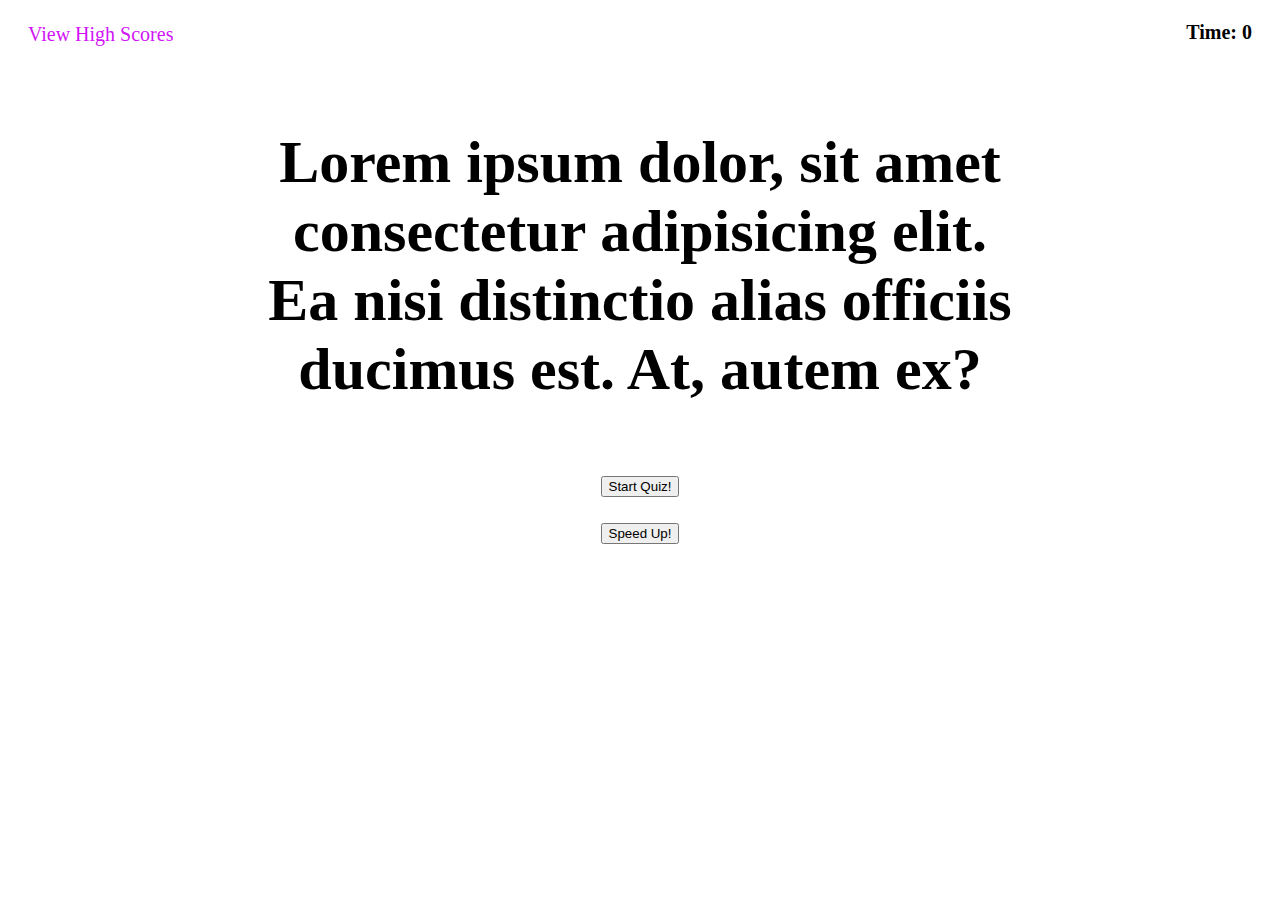
==== docs/index.html @ 1a6ed075 "initial push and setup of both repoitory, HTML, CS, Javascript, and beginning to code in each of the" ====
<!DOCTYPE html>
<html lang="en">
<head>
    <meta charset="UTF-8">
    <meta http-equiv="X-UA-Compatible" content="IE=edge">
    <meta name="viewport" content="width=device-width, initial-scale=1.0">
    <title>Code Quiz</title>
    <link rel="stylesheet" href="./assets/css/style.css">
</head>
<body>
    <div class="timer" id="#timer">
        <a href="./highscores.html">View High Scores</a>
        <div >
            <h1 id="timeremaining" >Time: 0</h1>
        </div>
    </div>

    <main>
        <section class="QuizIntro" id="#QuizIntro">
            <h2>Lorem ipsum dolor, sit amet consectetur adipisicing elit. Ea nisi distinctio alias officiis ducimus est. At, autem ex?</h2>
        </section>
        <div class="QuizButton">
            <button id="start" class="btn">Start Quiz!</button>
          </div>
          <div class="SpeedUpTimer">
            <button id="speed" class="btn">Speed Up!</button>
          </div>


    </main>


    <script src="./assets/js/script.js"></script>
    
</body>
</html>
---- docs/assets/css/style.css ----
.timer {
    display: flex;
    justify-content: space-between;
    margin: 0px 20px;
    vertical-align: middle;
    font-size: 10px;
}


.timer a {
    margin-top: 15px;
    text-decoration: none;
    color: rgb(209, 20, 246);
    font-size: 20px;
}

main {
    font-size: 40px;
    margin: 70px 250px;
    text-align: center;
}
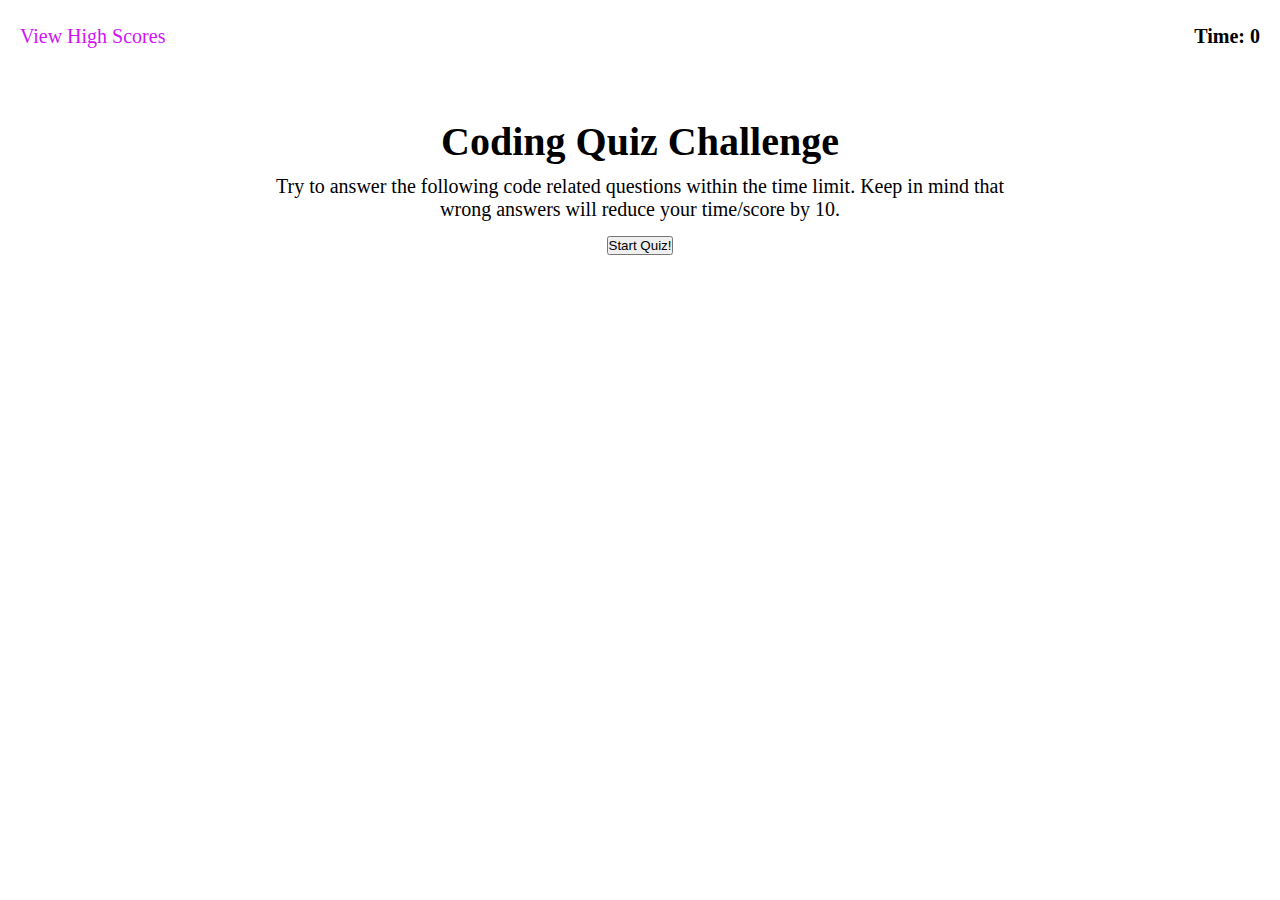
==== commit 642eaae6: "initial test of logic. Quiz is able to load, and timer starts. Answers are styled" ====
--- a/docs/index.html
+++ b/docs/index.html
@@ -15,16 +15,23 @@
         </div>
     </div>
 
-    <main>
-        <section class="QuizIntro" id="#QuizIntro">
-            <h2>Lorem ipsum dolor, sit amet consectetur adipisicing elit. Ea nisi distinctio alias officiis ducimus est. At, autem ex?</h2>
+    <main id = "#main">
+        <section class="QuizIntro" id="#quizIntro">
+            <h2 id = "#QuizQuestions" class="QuizQuestions">
+            Coding Quiz Challenge</h2>
+            <p class = "intro-p">
+                Try to answer the following code related questions within the time limit. Keep in mind that wrong answers will reduce your time/score by 10.
+            </p>
         </section>
-        <div class="QuizButton">
-            <button id="start" class="btn">Start Quiz!</button>
+        <div class="QuizButton" id="#QuizButton">
+            <button id="start" class="btn" >Start Quiz!</button>
           </div>
-          <div class="SpeedUpTimer">
+          <div class="answers">
+
+          </div>
+          <!-- <div class="SpeedUpTimer">
             <button id="speed" class="btn">Speed Up!</button>
-          </div>
+          </div> -->
 
 
     </main>
--- a/docs/assets/css/style.css
+++ b/docs/assets/css/style.css
@@ -1,22 +1,64 @@
+*{
+    margin: 0;
+    padding: 0;
+}
+
 
 .timer {
     display: flex;
     justify-content: space-between;
-    margin: 0px 20px;
+    margin: 25px 20px;
     vertical-align: middle;
     font-size: 10px;
 }
 
 
 .timer a {
-    margin-top: 15px;
+    margin-top: 0px;
     text-decoration: none;
     color: rgb(209, 20, 246);
     font-size: 20px;
 }
 
 main {
+    margin: 70px 250px 0px 250px;
+    text-align: center;
+}
+
+main h2 {
+    margin-bottom: 10px;
     font-size: 40px;
-    margin: 70px 250px;
-    text-align: center;
+}
+
+main p {
+    font-size: 20px;
+    margin-bottom: 15px;
+}
+
+.new-question {
+    text-align: left;
+}
+
+.answers {
+    display: flex;
+    justify-content: left;
+    width: 50%;
+    flex-wrap: wrap;
+}
+.answers button{
+    font-family:Arial, Helvetica, sans-serif;
+    margin: 10px 0px;
+    padding-top: 10px;
+    padding-bottom: 10px;
+    background-color: #351c75;
+    text-align: left;
+    padding-left: 20px;
+    padding-right: 20px;
+    align-items: left;
+    display: inline-flex;
+    flex-wrap: nowrap;
+    width: 100%;
+    font-size: 25px;
+    color: white;
+    border-radius: 10px;
 }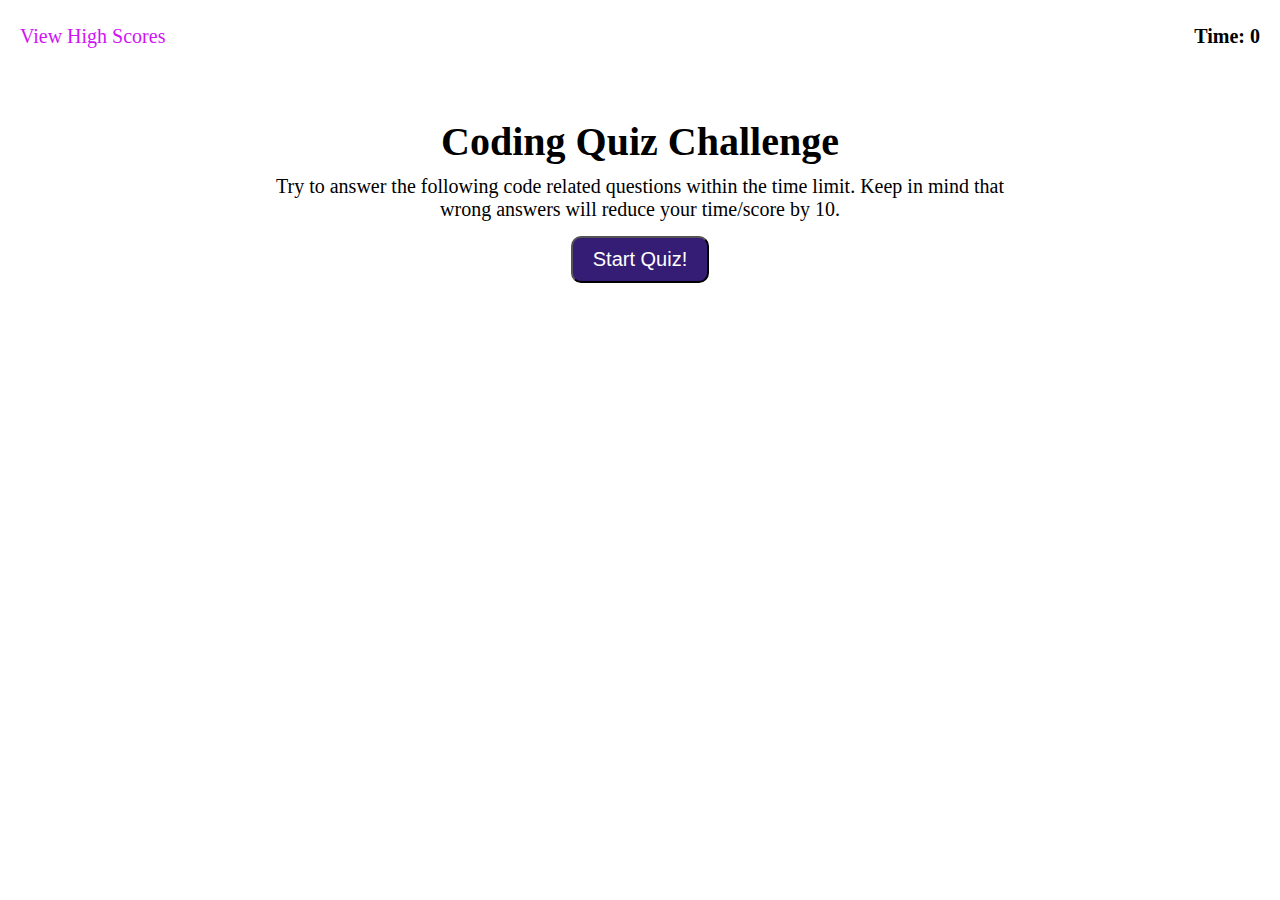
==== commit 3af80d1d: "logic refined, replaced for loop with function and iterated array from there. Storing high scores an" ====
--- a/docs/index.html
+++ b/docs/index.html
@@ -29,6 +29,13 @@
           <div class="answers">
 
           </div>
+          <div class="score-line">
+              <div class="your-name">
+              </div>
+              <form class="enter-score"></form>
+              <div class ="submit-button"></div>
+
+          </div>
           <!-- <div class="SpeedUpTimer">
             <button id="speed" class="btn">Speed Up!</button>
           </div> -->
--- a/docs/assets/css/style.css
+++ b/docs/assets/css/style.css
@@ -61,4 +61,65 @@
     font-size: 25px;
     color: white;
     border-radius: 10px;
+}
+
+.answers button:hover{
+    background-color: #c20ba3;
+}
+
+ .btn {
+    background-color: #351c75;
+    color: white;
+    border-radius: 10px;
+    padding: 10px 20px;
+    font-size: 20px;
+    font-family:Arial, Helvetica, sans-serif;
+}
+
+.btn:hover{
+    background-color: #c20ba3;
+}
+
+.all-done {
+    text-align: left;
+}
+
+.your-score {
+    text-align: left;
+}
+
+.score-line {
+    display: flex;
+    justify-content: left;
+    align-content: center;
+   
+    
+}
+
+.score-line p {
+    margin-bottom: 0px;
+    
+}
+
+.score-line .btn {
+    font-size: 15px;
+    text-align: center;
+    padding: 5px 10px;
+    
+}
+
+.enter-score {
+    padding-right: 20px;
+    margin-left: 10px;
+}
+
+.text-input {
+    width: 200px;
+    padding: 5px 10px;
+}
+.initials {
+    display: flex;
+    vertical-align: middle;
+    padding-right: 10px;
+    padding-top: 5px;
 }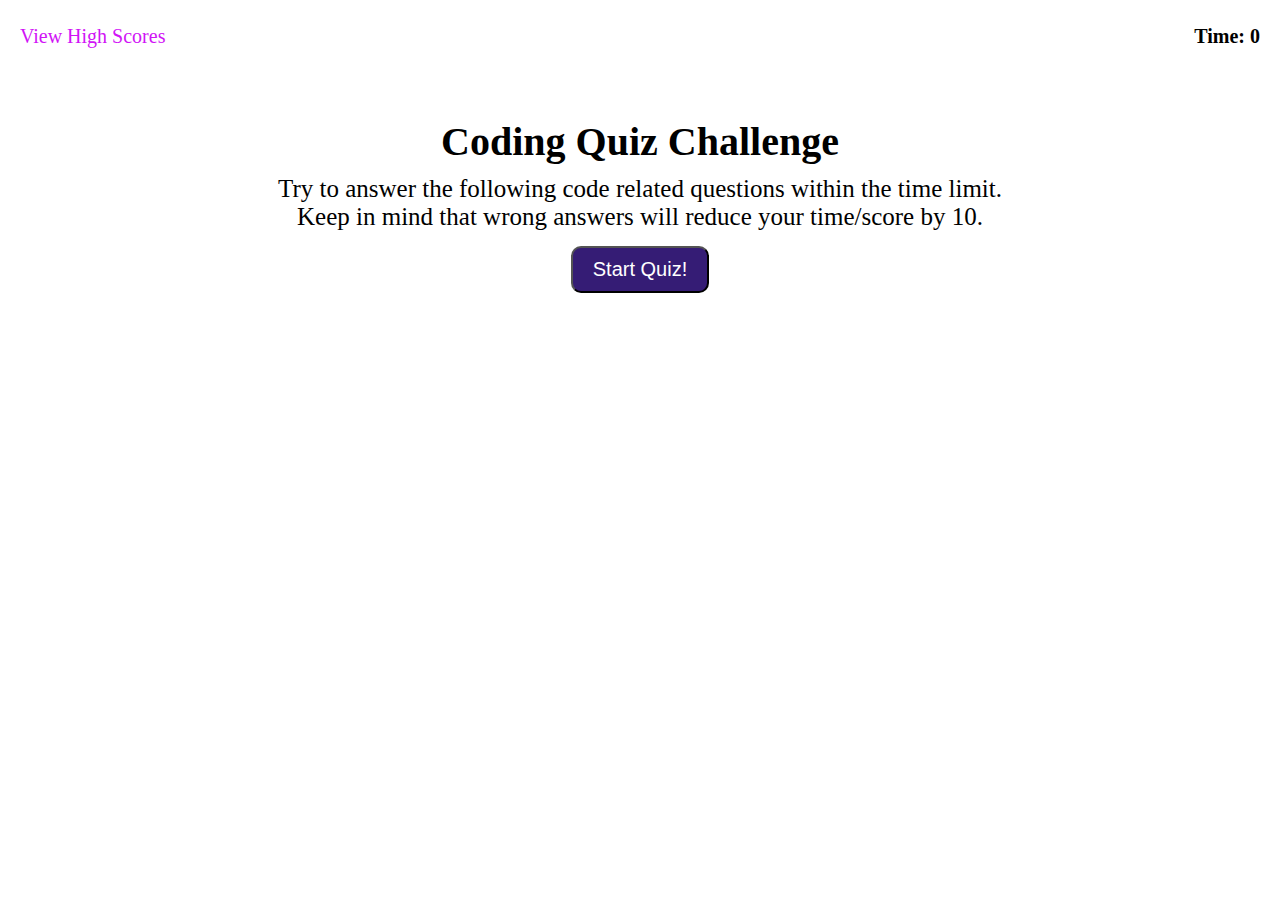
==== commit b0a32ae4: "several comments added along with styling of the high score page and adding right/wrong notifiers fo" ====
--- a/docs/index.html
+++ b/docs/index.html
@@ -15,7 +15,7 @@
         </div>
     </div>
 
-    <main id = "#main">
+    <main id = "#main" class="main">
         <section class="QuizIntro" id="#quizIntro">
             <h2 id = "#QuizQuestions" class="QuizQuestions">
             Coding Quiz Challenge</h2>
@@ -26,22 +26,38 @@
         <div class="QuizButton" id="#QuizButton">
             <button id="start" class="btn" >Start Quiz!</button>
           </div>
-          <div class="answers">
+           
+       </main>
 
-          </div>
-          <div class="score-line">
+       <section class =activeQuiz>
+              <div class= "NewQ">
+                <h2 class = NewQTitle></h2>
+                    <div class="answers">
+
+                     </div>
+                    
+              </div>
+                  <div class="score-line">
               <div class="your-name">
               </div>
               <form class="enter-score"></form>
               <div class ="submit-button"></div>
 
-          </div>
-          <!-- <div class="SpeedUpTimer">
-            <button id="speed" class="btn">Speed Up!</button>
-          </div> -->
+                </div>      
+              
+                
+         </section>     
+         <section class = "RightorWrong">
+            <div class="right">
+                    
+                </div>
+            <div class="wrong">
+                
+                </div>
+        </section>
 
 
-    </main>
+   
 
 
     <script src="./assets/js/script.js"></script>
--- a/docs/assets/css/style.css
+++ b/docs/assets/css/style.css
@@ -23,6 +23,7 @@
 main {
     margin: 70px 250px 0px 250px;
     text-align: center;
+    
 }
 
 main h2 {
@@ -31,12 +32,18 @@
 }
 
 main p {
-    font-size: 20px;
+    font-size: 25px;
     margin-bottom: 15px;
 }
 
 .new-question {
     text-align: left;
+}
+
+.NewQ {
+    margin-right: 200px;
+    padding-left: 650px;
+    font-size: 30px;
 }
 
 .answers {
@@ -44,6 +51,7 @@
     justify-content: left;
     width: 50%;
     flex-wrap: wrap;
+    
 }
 .answers button{
     font-family:Arial, Helvetica, sans-serif;
@@ -54,14 +62,15 @@
     text-align: left;
     padding-left: 20px;
     padding-right: 20px;
-    align-items: left;
     display: inline-flex;
+    justify-content: left;
     flex-wrap: nowrap;
-    width: 100%;
+    width: 70%;
     font-size: 25px;
     color: white;
     border-radius: 10px;
 }
+
 
 .answers button:hover{
     background-color: #c20ba3;
@@ -81,19 +90,25 @@
 }
 
 .all-done {
-    text-align: left;
+    display: inline-flex;
+    align-content: center;
+    text-align: left;
+    padding-right: 280px;
 }
 
 .your-score {
-    text-align: left;
+    display: inline-flex;
+    align-content: center;
+    text-align: left;
+    padding-right: 260px;
+    font-size: 20px;
 }
 
 .score-line {
     display: flex;
-    justify-content: left;
+    justify-content: center;
     align-content: center;
-   
-    
+    padding-right: 20px;
 }
 
 .score-line p {
@@ -109,6 +124,7 @@
 }
 
 .enter-score {
+    padding-top: 3px;
     padding-right: 20px;
     margin-left: 10px;
 }
@@ -122,4 +138,89 @@
     vertical-align: middle;
     padding-right: 10px;
     padding-top: 5px;
+}
+
+.submit-button {
+    padding-top: 1px;
+}
+
+
+
+.NewQTitle {
+    padding-right: 250px;
+}
+
+.RightorWrong {
+ display: inline-flex;
+ justify-content: center;
+ padding-top: 20px;
+ margin-left: 650px;
+}
+
+.right h2{
+    padding-right: 350px;
+    color: green;
+    border-top: green solid 2px;
+    text-align: left;
+    font-size: 30px;
+    
+}
+
+.wrong h2{
+    padding-right: 350px;
+    color: rgb(240, 0, 0);
+    border-top: rgb(231, 8, 0) solid 2px;
+    text-align: left;
+    font-size: 30px;
+}
+
+
+/* Styling for Index Ends Here */
+
+
+/* Styling for High Score Page Begins Here */
+
+.high-scores {
+
+    display: flex;
+    flex-wrap: wrap;
+    justify-content: center;
+    
+}
+
+.high-score-buttons {
+    display: flex;
+    flex-wrap: wrap;
+    justify-content: center;
+}
+
+
+.high-score-section {
+    font-size: 30px;
+    margin: 100px 250px 0px 250px;
+    text-align: center;
+    
+}
+
+.go-back, .clear-high-scores {
+    font-family:Arial, Helvetica, sans-serif;
+    margin: 10px 0px;
+    padding-top: 10px;
+    padding-bottom: 10px;
+    background-color: #351c75;
+    text-align: center;
+    padding-left: 20px;
+    padding-right: 20px;
+    font-size: 25px;
+    color: white;
+    border-radius: 10px;
+
+}
+
+.btn-form {
+    padding-right: 10px;
+}
+
+.go-back:hover, .clear-high-scores:hover {
+    background-color: #c20ba3;
 }